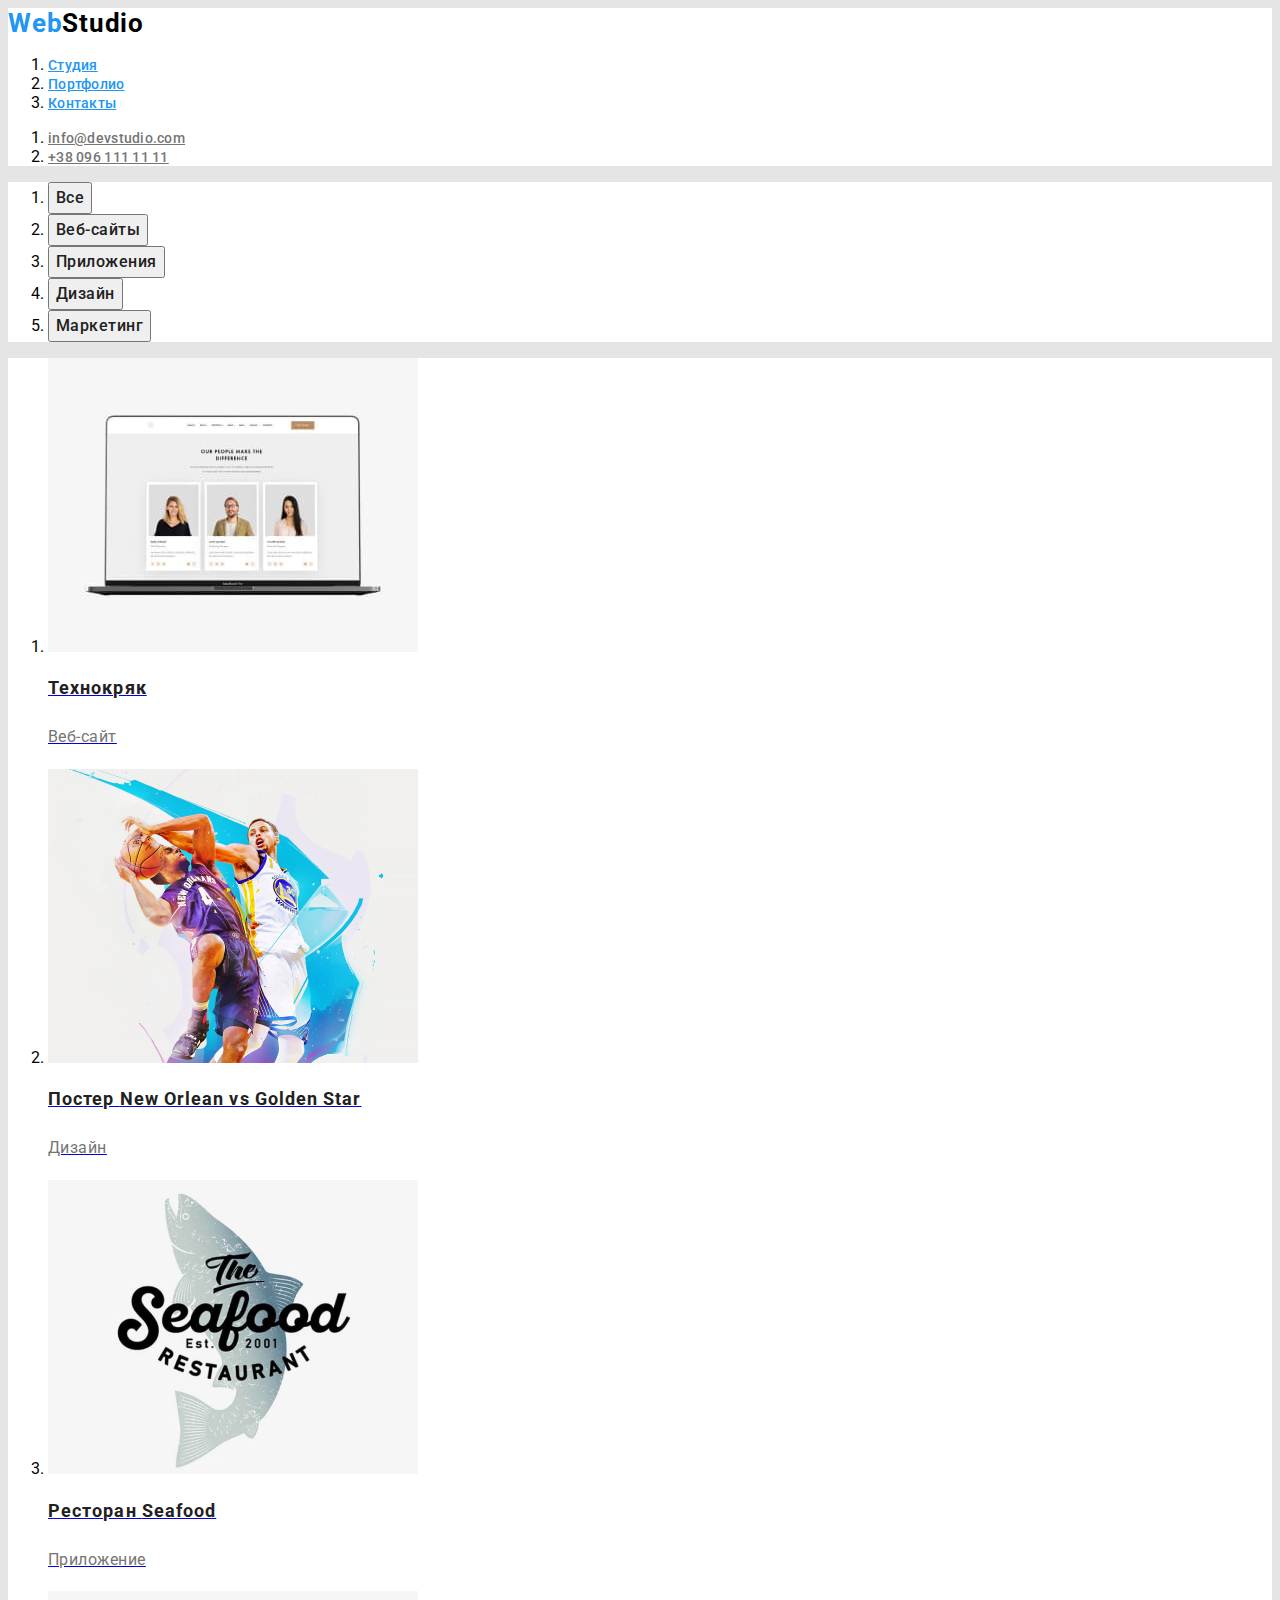
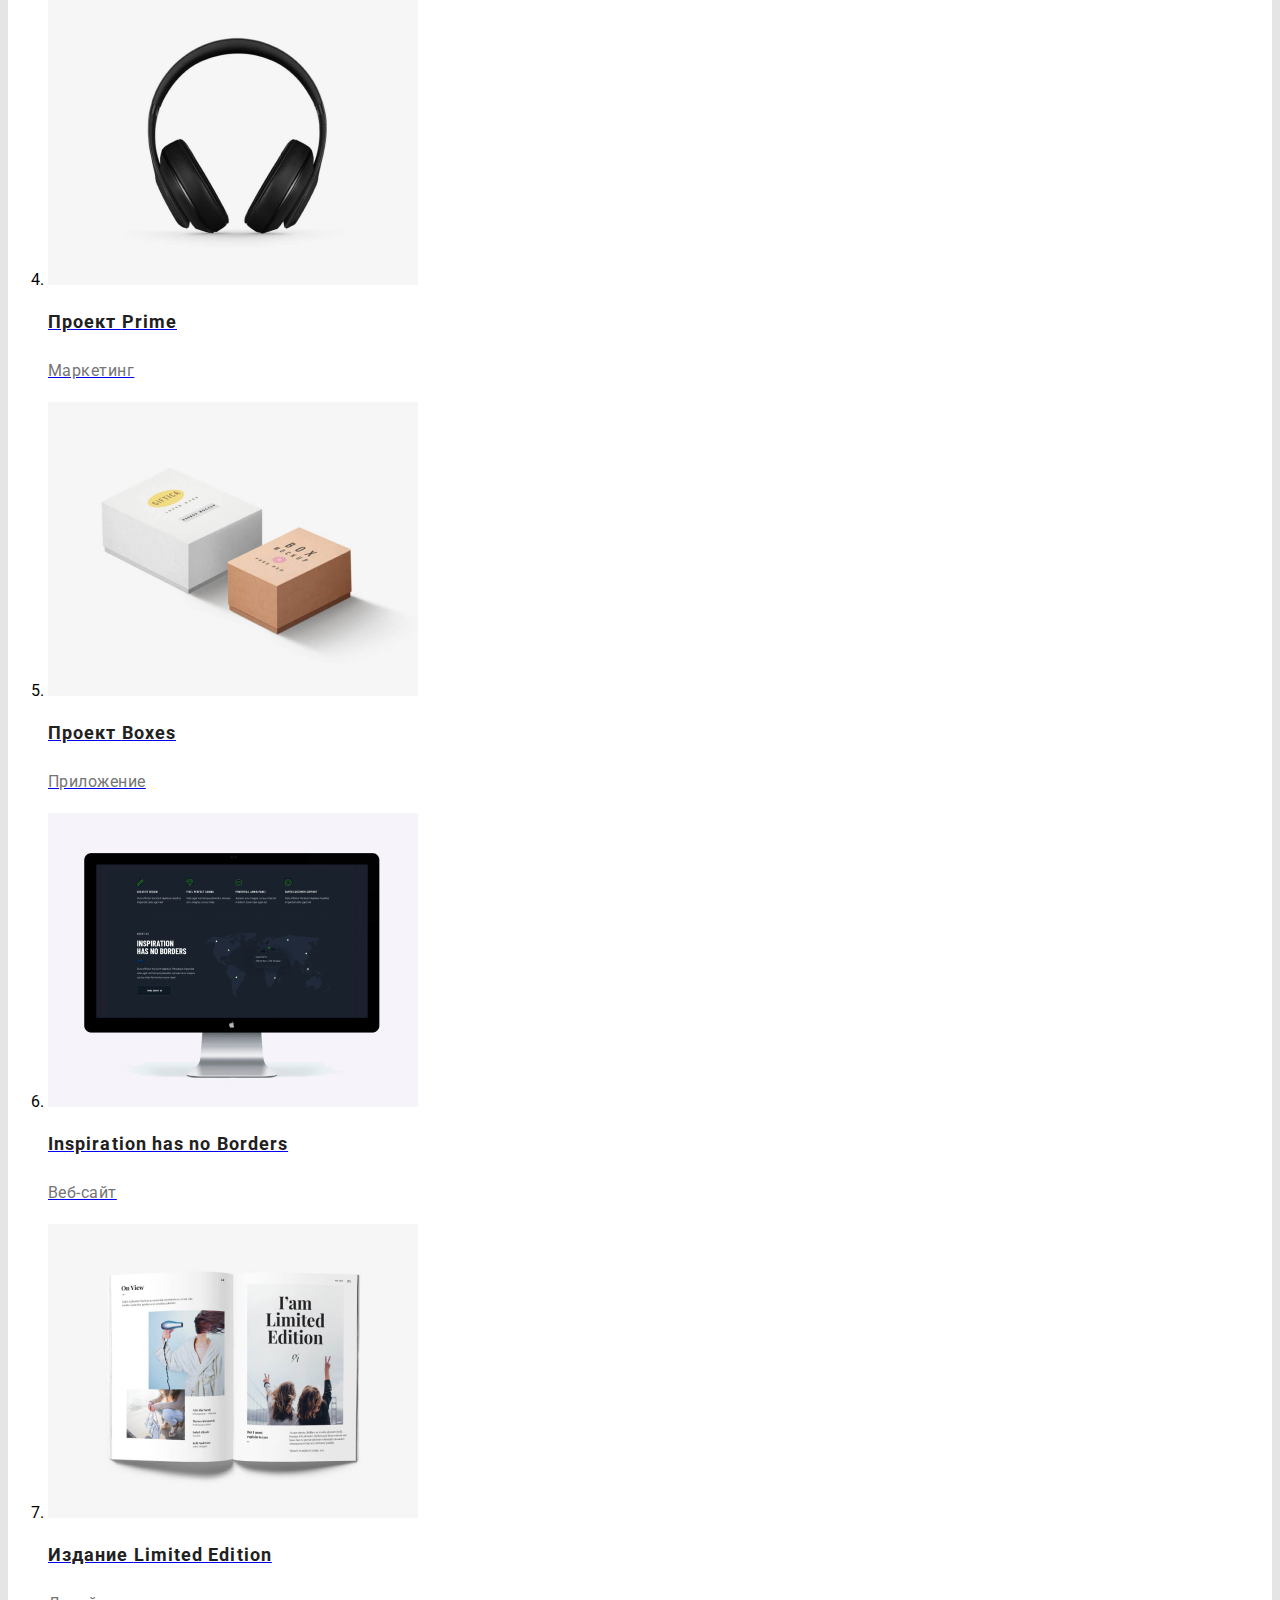
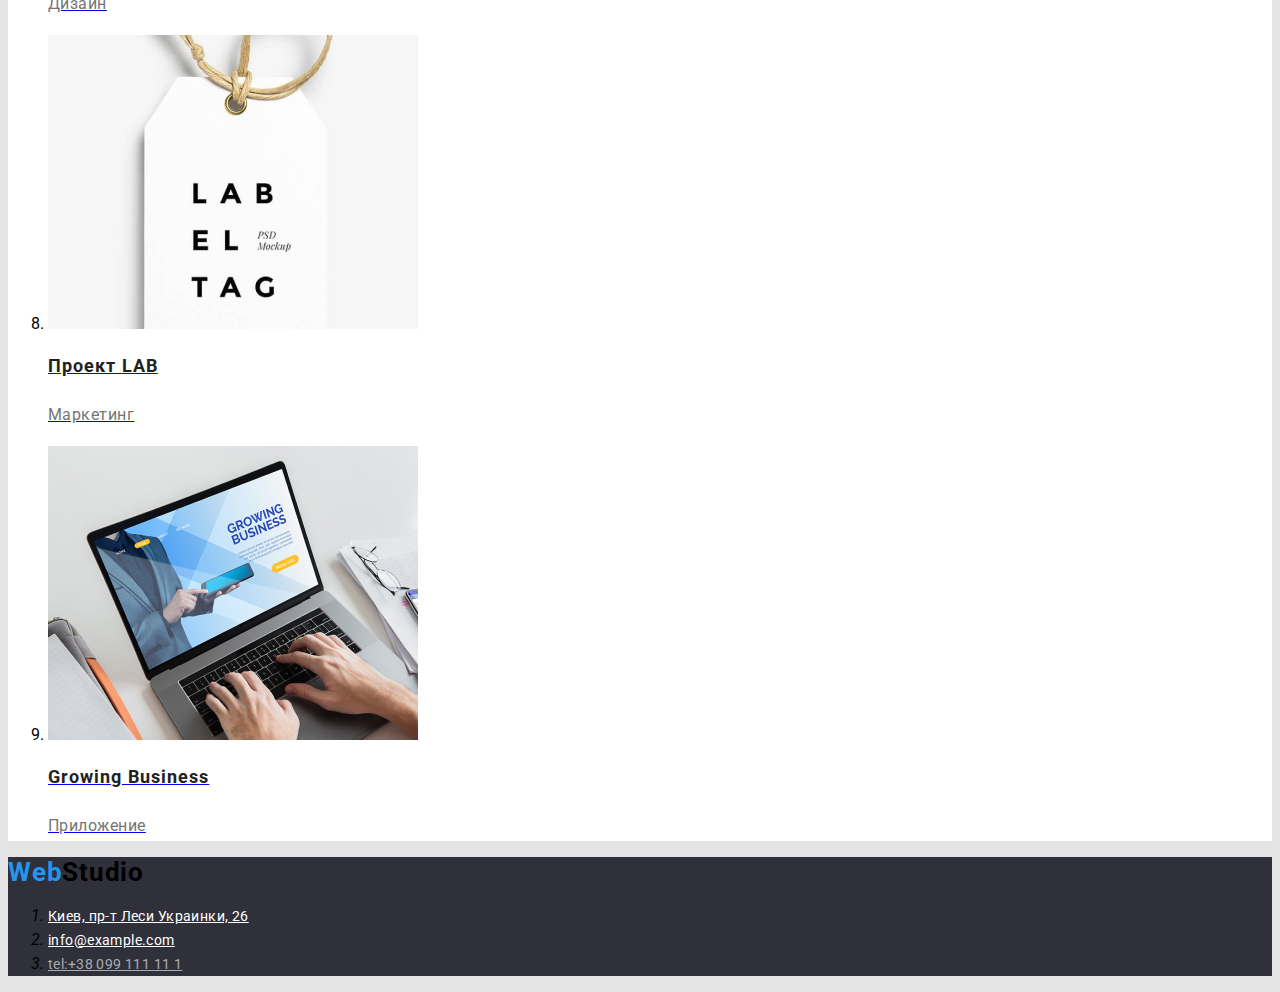
==== portfolio.html @ d22488df "HW2-START" ====
<!DOCTYPE html>
<html lang="ru">

<head>
    <meta charset="UTF-8">
    <meta http-equiv="X-UA-Compatible" content="IE=edge">
    <meta name="viewport" content="width=device-width, initial-scale=1.0">
    <title>Document</title>
    <link rel="preconnect" href="https://fonts.googleapis.com">
    <link rel="preconnect" href="https://fonts.gstatic.com" crossorigin>
    <link href="https://fonts.googleapis.com/css2?family=Roboto:wght@400;500;700;900&display=swap" rel="stylesheet">
    <link rel="stylesheet" href="./css/styles.css">
</head>

<body class="page">
    <!-- navigation -->
    <header class=" header ">
        <nav class="header-nav">
            <a href="./index.html" lang="en" class="header-logo">
                <span class="logo-span">Web</span>Studio
            </a>
            <ul class=" header-list list">
                <li> <a href="./index.html" class="header-link current current">Студия</a></li>
                <li> <a href="./portfolio.html" class="header-link">Портфолио</a></li>
                <li> <a href="#" class="header-link">Контакты</a></li>
            </ul>
        </nav>
        <ul class="avth-nav list">
            <li> <a href="mailto:info@devstudio.com" class="header-link grey">info@devstudio.com</a></li>
            <li> <a href="tel:+380961111111" class="header-tel grey">+38 096 111 11 11</a></li>
        </ul>
    
    </header>
    <main>
        <!-- filter -->
        <section class="filter">
            <ul class="filter list list">
                <li>
                    <button type="button" class="filter-btn">Все</button>
                </li>
                <li>
                    <button type="button" class="filter-btn">Веб-сайты</button>
                </li>
                <li>
                    <button type="button" class="filter-btn">Приложения</button>
                </li>
                <li>
                    <button type="button" class="filter-btn">Дизайн</button>
                </li>
                <li>
                    <button type="button" class="filter-btn">Маркетинг</button>
                </li>
            </ul>
        </section>
        <!--projekt-->
        <section class="projekt">
            <ul class="projekt-list list">
                <h1 class="visually-hidden">
                    Портфолио
                </h1>
                <li>
                    <a href="#" class="projekt link">
                    <img src="images. port/img port(1).jpg" alt="технокряк" width="370" >
                    <h2 class="projekt-title">Технокряк</h2>
                    <p  class="projekt-text">Веб-сайт</p>
                    </a>
                </li>
                <li>
                    <a href="#" class="projekt link">
                        <img src="images. port/img port(2).jpg" alt=" постер баскетболисты" width="370" >
                        <h2 lang="en" class="projekt-title">
                                 Постер 
                            <span lang="en">New Orlean vs Golden Star</span>
                        </h2>
                        <p class="projekt-text">Дизайн</p>
                    </a>
                </li>
                <li>
                    <a href="#" class="projekt link">
                        <img src="images. port/img port(3).jpg" alt="постер ресторана" width="370" >
                        <h2 lang="en" class="projekt-title">
                                 Ресторан
                            <span lang="en">Seafood</span> 
                        </h2>
                        <p  class="projekt-text">Приложение</p>
                    </a>
                </li>
                <li>
                    <a href="#" class="projekt link">
                        <img src="images. port/img port(4).jpg" alt="наушники" width="370" >
                        <h2 lang="en" class="projekt-title">
                                Проект 
                            <span lang="en"> Prime</span>
                        </h2>
                        <p  class="projekt-text">Маркетинг</p>
                     </a>
                </li>
                <li>
                    <a href="#" class="projekt link">
                    <img src="images. port/img port(5).jpg" alt="коробки" width="370">
                    <h2 lang="en" class="projekt-title">
                            Проект
                        <span lang="en">Boxes</span>
                    </h2>
                    <p  class="projekt-text">Приложение</p>
                    </a>
                </li>
                <li>
                    <a href="#" class="projekt link">
                        <img src="images. port/img port(6).jpg" alt="монитор" width="370">
                        <h2 lang="en" class="projekt-title">
                            Inspiration has no Borders
                        </h2>
                        <p  class="projekt-text">Веб-сайт</p>
                    </a>
                </li>
                <li>
                    <a href="#" class="projekt link">
                        <img src="images. port/img port(7).jpg" alt="книга" width="370">
                        <h2 lang="en" class="projekt-title">
                                Издание 
                            <span lang="en">Limited Edition</span>
                        </h2>
                        <p  class="projekt-text">Дизайн</p>
                    </a>
                </li>
                <li>
                    <a href="#" class="projekt link">
                        <img src="images. port/img port(8).jpg" alt="бирка" width="370">
                        <h2 class="projekt-title">
                                Проект 
                            <span lang="en">LAB</span>
                        </h2>
                        <p  class="projekt-text">Маркетинг</p>
                    </a>
                </li>
                <li>
                    <a href="#" class="projekt link">
                        <img src="images. port/img port(9).jpg" alt="открытое приложение" width="370">
                        <h2 lang="en" class="projekt-title">
                            Growing Business
                        </h2>
                        <p  class="projekt-text">Приложение</p>
                    </a>
                </li>
            </ul>    
        </section>
    </main>
    <!-- Футер -->
    <footer class="footer">
        <a href="./index.html" lang="en" class="footer-logo">
            <span class="logo-span">Web</span>Studio
        </a>
        <address>
            <ul class="footer-list list">
                <li>
                    <a href="https://goo.gl/maps/2USZwXQaz1WwdcCW7" target="_blank " rel="noopener nofollow"
                        class="footer-link">Киев, пр-т Леси Украинки, 26</a>
                </li>
                <li>
                    <a href="mailto:info@example.com" class="footer-link">info@example.com</a>
                </li>
                <li>
                    <a href="tel:+380991111111" class="footer-tel">tel:+38 099 111 11 1</a>
                </li>
            </ul>
        </address>
    </footer>
</body>

</html>
---- css/styles.css ----
body {
    font-family: "roboto",Open Sans;
 }

 /* цвет основного текста  #212121 */
 /* цвет вторичный #757575 */
 /* акцент  #2196F3*/
 /* белый #FFFFFF*/
:root {
    --title-text-color:#212121;
    --secondary-text-color:#757575;
    --accent-text-color:#2196F3;

}
 body {
background-color: #E5E5E5;
}

    
.list {
  list-style: style none; 
}

/* --------------- navigation------------- */
.header-logo,.footer-logo{
    text-decoration: none;
}
.header-logo {
    font-weight: 700;
    font-size: 26px;
    line-height: 31px;
    /* identical to box height */
    letter-spacing: 0.03em;
    color: #000000;
}
.logo-span {
font-weight: 700;
    font-size: 26px;
    line-height: 1.19;
    /* identical to box height */
    letter-spacing: 0.03em;
    color: #2196F3;
}

.header {
background-color: #FFFFFF;
}    

 .header-link {
    font-weight: 500;
    font-size: 14px;
    line-height: 1.14;
    letter-spacing: 0.02em;
    color: #2196F3;
 }
 .header-list :hover,
 .header-list :focus{
    color: #000000;
}

 .grey{
    font-weight: 500;
    font-size: 14px;
    line-height: 1.14;
    letter-spacing: 0.02em;
    color: #757575;
}

.avth-nav :hover,
.avth-nav :focus {
color: #2196F3;
}

 /* --------Hero-------- */
.hero {
    background-color: #2F303A;;
    
}
.hero-title {
    
    font-weight: 900;
    font-size: 44px;
    line-height: 60px;
    /* or 136% */
    text-align: center;
    letter-spacing: 0.06em;
    text-transform: uppercase;
    color: #FFFFFF;
}
.hero-btn{
    background-color: #2196F3;
}

.hero-btn {
    font-weight: 700;
    font-size: 16px;
    line-height: 30px;
    /* identical to box height, or 188% */
    display: flex;
    align-items: center;
    text-align: center;
    letter-spacing: 0.06em;
    color: #FFFFFF;
}
  
/* ----------features-Benefits----------- */

.features,.doing,.employees {
    background-color:#FFFFFF;
}


.visually-hidden {
    position: absolute;
    white-space: nowrap;
    width: 1px;
    height: 1px;
    overflow: hidden;
    border: 0;
    padding: 0;
    clip: rect(0 0 0 0);
    clip-path: inset(50%);
    margin: -1px;
} 


.feature-after-title{
    font-weight: 700;
     font-size: 14px;
    line-height: 1.14;
    letter-spacing: 0.03em;
    text-transform: uppercase;
     color: #212121;
}
.featur-text {
    font-weight: 400;
    font-size: 14px;
    line-height: 1.71;
    /* or 171% */
    letter-spacing: 0.03em;
     color: #757575;
}

  /* -------------doing------------ */

.doing-title,.employees-title {
    font-weight: 700;
    font-size: 36px;
    line-height: 1.16;
    text-align: center;
    letter-spacing: 0.03em;
    color: #212121;
}

  /* ---------------employees---------- */

.employees-after-title {
    font-weight: 500;
    font-size: 16px;
    line-height: 19px;
    /* identical to box height */
    text-align: center;
    letter-spacing: 0.03em;
    color: #212121;
}
.employees-text {
    font-weight: 400;
    font-size: 16px;
    line-height: 1.18;
    /* identical to box height */
    text-align: center;
    letter-spacing: 0.03em;
    color: #757575;
}

    /* ----------footer-------------- */
    .footer {
        background-color: #2F303A;
    }
    .footer-logo{   
     font-weight: 700;
    font-size: 26px;
    line-height: 1.19;
    /* identical to box height */
    letter-spacing: 0.03em;
    color: #000000;
    }
    .footer-link {
        font-family: 'Roboto';
        font-style: normal;
        font-weight: 400;
        font-size: 14px;
        line-height: 24px;
        /* or 171% */
        letter-spacing: 0.03em;
        color: #FFFFFF;
    }
    .footer-tel {
        font-family: 'Roboto';
        font-style: normal;
        font-weight: 400;
        font-size: 14px;
        line-height: 24px;
        /* or 171% */
        letter-spacing: 0.03em;
        color: rgba(255, 255, 255, 0.6);
    }
    /* -------filter------ */
    .filter {
        background-color: #FFFFFF;
    }
    .filter-btn {
        font-family: 'Roboto';
        font-style: normal;
        font-weight: 500;
        font-size: 16px;
        line-height: 1.62;
        /* identical to box height, or 162% */
        text-align: center;
        letter-spacing: 0.03em;
        color: #212121;
    } 
     .filter :hover, 
     .filter :focus {
        color: #FFFFFF;;
     }
     
      /* --------projekt------- */
      .projekt {
        background-color: #FFFFFF;
      }
      .projekt-title {
        font-weight: 700;
            font-size: 18px;
            line-height: 2;
            /* identical to box height, or 200% */
            letter-spacing: 0.06em;
            color: #212121;
      }
      .projekt-text {
        font-weight: 400;
            font-size: 16px;
            line-height: 1.88;
            /* identical to box height, or 188% */
            letter-spacing: 0.03em;
            color: #757575;
      }
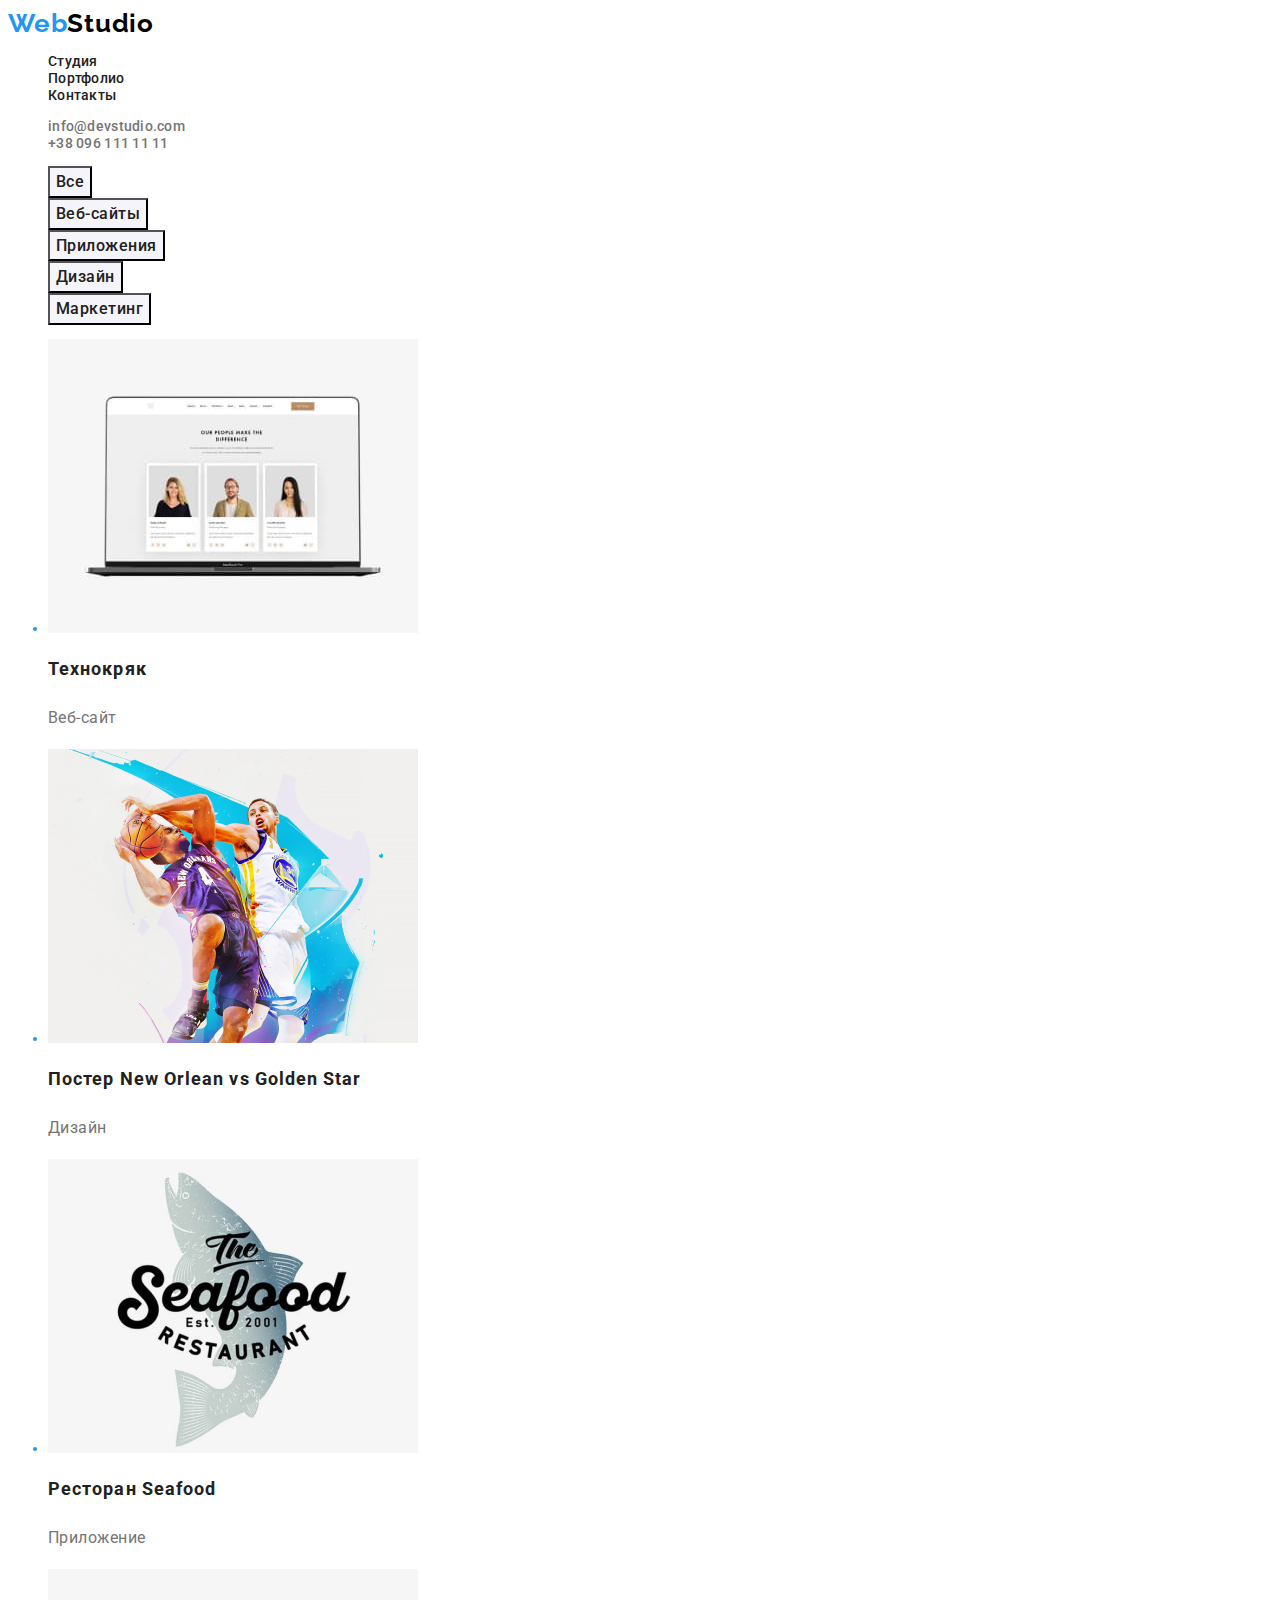
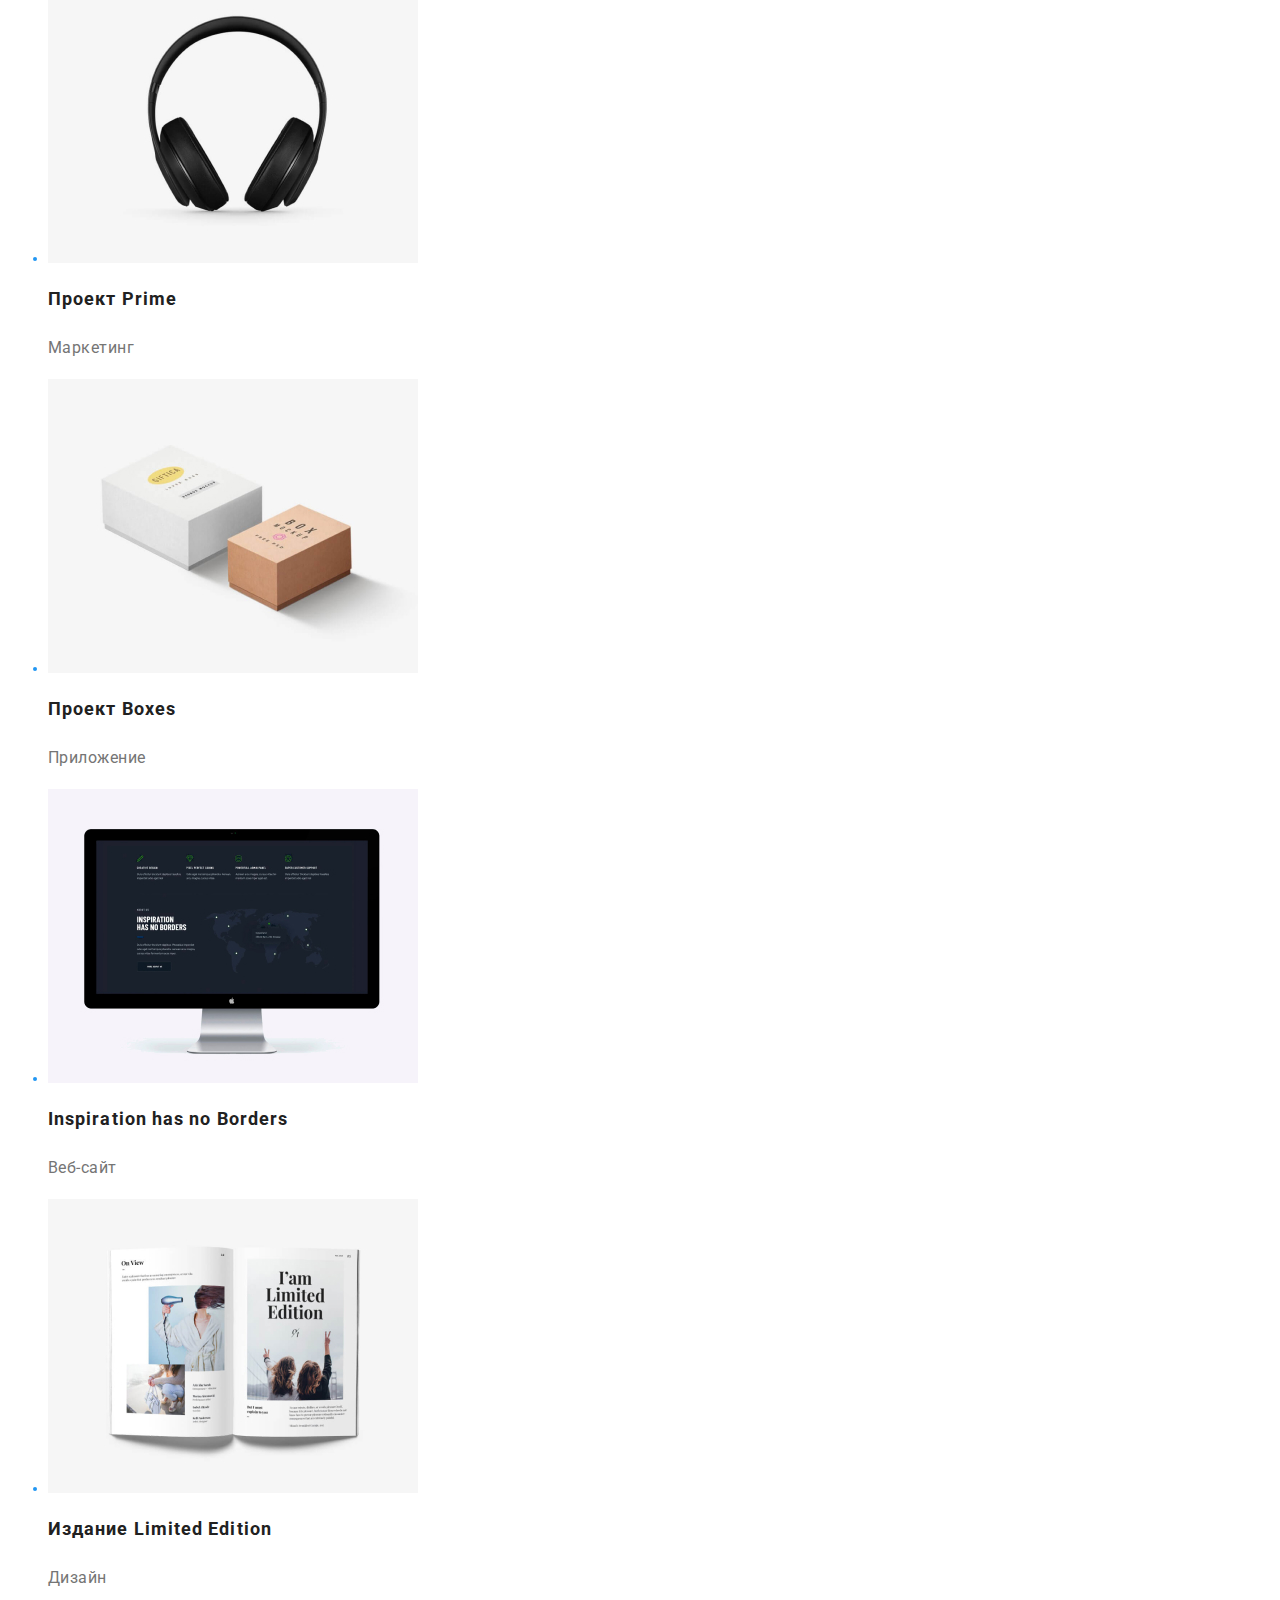
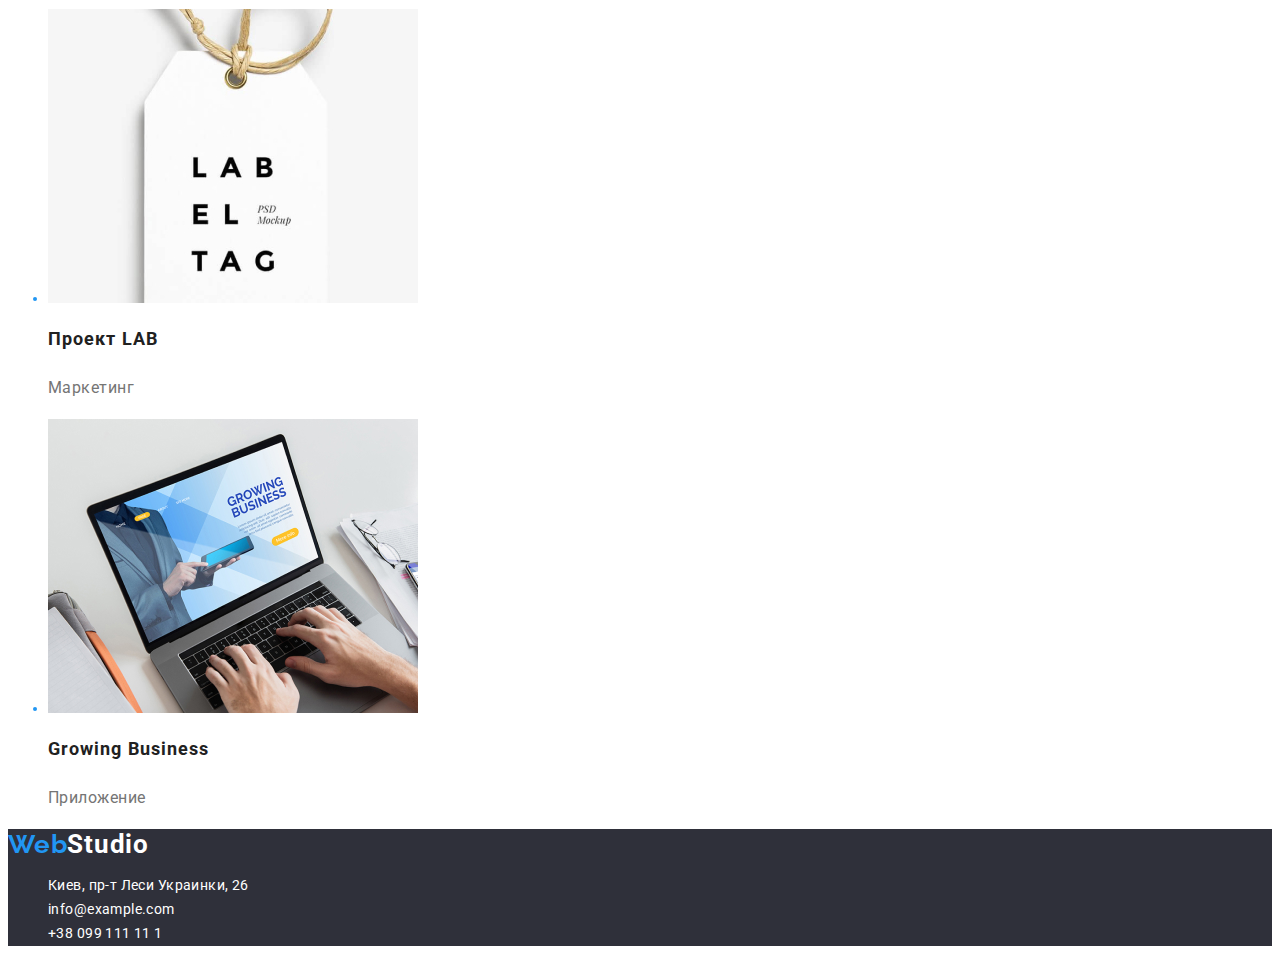
==== commit 31abb2d2: "hw2-corection" ====
--- a/portfolio.html
+++ b/portfolio.html
@@ -8,7 +8,7 @@
     <title>Document</title>
     <link rel="preconnect" href="https://fonts.googleapis.com">
     <link rel="preconnect" href="https://fonts.gstatic.com" crossorigin>
-    <link href="https://fonts.googleapis.com/css2?family=Roboto:wght@400;500;700;900&display=swap" rel="stylesheet">
+    <link href="https://fonts.googleapis.com/css2?family=Raleway:wght@700&family=Roboto:wght@400;500;700;900&display=swap" rel="stylesheet">
     <link rel="stylesheet" href="./css/styles.css">
 </head>
 
@@ -20,21 +20,23 @@
                 <span class="logo-span">Web</span>Studio
             </a>
             <ul class=" header-list list">
-                <li> <a href="./index.html" class="header-link current current">Студия</a></li>
-                <li> <a href="./portfolio.html" class="header-link">Портфолио</a></li>
-                <li> <a href="#" class="header-link">Контакты</a></li>
+                <li> <a href="./index.html" class="header-link link current">Студия</a></li>
+                <li> <a href="./portfolio.html" class="header-link link">Портфолио</a></li>
+                <li> <a href="#" class="header-link link">Контакты</a></li>
             </ul>
         </nav>
         <ul class="avth-nav list">
-            <li> <a href="mailto:info@devstudio.com" class="header-link grey">info@devstudio.com</a></li>
-            <li> <a href="tel:+380961111111" class="header-tel grey">+38 096 111 11 11</a></li>
+            <li> <a href="mailto:info@devstudio.com" class="header-link grey link">info@devstudio.com</a></li>
+            <li> <a href="tel:+380961111111" class="header-tel grey link">+38 096 111 11 11</a></li>
         </ul>
     
     </header>
-    <main>
+    <main >
         <!-- filter -->
-        <section class="filter">
-            <ul class="filter list list">
+        <h1 class="visually-hidden">
+            Портфолио
+        </h1>
+            <ul class="filter-list list">
                 <li>
                     <button type="button" class="filter-btn">Все</button>
                 </li>
@@ -51,13 +53,10 @@
                     <button type="button" class="filter-btn">Маркетинг</button>
                 </li>
             </ul>
-        </section>
-        <!--projekt-->
-        <section class="projekt">
-            <ul class="projekt-list list">
-                <h1 class="visually-hidden">
-                    Портфолио
-                </h1>
+        
+            <!--projekt-->
+        
+           <ul>
                 <li>
                     <a href="#" class="projekt link">
                     <img src="images. port/img port(1).jpg" alt="технокряк" width="370" >
@@ -144,7 +143,7 @@
                     </a>
                 </li>
             </ul>    
-        </section>
+        
     </main>
     <!-- Футер -->
     <footer class="footer">
@@ -155,13 +154,13 @@
             <ul class="footer-list list">
                 <li>
                     <a href="https://goo.gl/maps/2USZwXQaz1WwdcCW7" target="_blank " rel="noopener nofollow"
-                        class="footer-link">Киев, пр-т Леси Украинки, 26</a>
+                        class="footer-link link">Киев, пр-т Леси Украинки, 26</a>
                 </li>
                 <li>
-                    <a href="mailto:info@example.com" class="footer-link">info@example.com</a>
+                    <a href="mailto:info@example.com" class="footer-link link">info@example.com</a>
                 </li>
                 <li>
-                    <a href="tel:+380991111111" class="footer-tel">tel:+38 099 111 11 1</a>
+                    <a href="tel:+380991111111" class="footer-link link">+38 099 111 11 1</a>
                 </li>
             </ul>
         </address>
--- a/css/styles.css
+++ b/css/styles.css
@@ -1,61 +1,77 @@
- body {
-    font-family: "roboto",Open Sans;
+ 
+ /* цвет текста основного  #212121
+   цвет текста белый #FFFFFF 
+   цвет  текста вторичный серый #757575 
+   акцент цвет голубой #2196F3 
+   #EEEEEE 
+    цвет лого #000000 
+   background наша команда/btn портфолио #F5F4FA 
+   address hover- # FFFFFF 60 % focus #FFFFFF 
+   background footer,hero #2F303A 
+   #ECECEC*/
+   body {
+    font-family: "Roboto","Open Sans","Sans Serif","Raleway";
+    color: var(--title-text-color);
+    color: var(--background-color);
+    color: var(--accent-text-color);
+    font-size: 14px;
+    letter-spacing: 0.03em;
  }
 
- /* цвет основного текста  #212121 */
- /* цвет вторичный #757575 */
- /* акцент  #2196F3*/
- /* белый #FFFFFF*/
+
 :root {
     --title-text-color:#212121;
+    --background-color: #FFFFFF;
+    --text-white-color:#FFFFFF;
     --secondary-text-color:#757575;
     --accent-text-color:#2196F3;
-
-}
- body {
-background-color: #E5E5E5;
+    --text-logo-color:#000000;
 }
 
     
 .list {
-  list-style: style none; 
-}
-
+  list-style: none;
+  
+}
+.link {
+    text-decoration: none;
+}
 /* --------------- navigation------------- */
 .header-logo,.footer-logo{
     text-decoration: none;
 }
 .header-logo {
-    font-weight: 700;
-    font-size: 26px;
-    line-height: 31px;
-    /* identical to box height */
-    letter-spacing: 0.03em;
-    color: #000000;
-}
-.logo-span {
-font-weight: 700;
+    font-family: 'Raleway';
+    font-style: normal;
+    font-weight: 700;
     font-size: 26px;
     line-height: 1.19;
     /* identical to box height */
     letter-spacing: 0.03em;
-    color: #2196F3;
-}
-
-.header {
-background-color: #FFFFFF;
-}    
+    color: var(--text-logo-color);
+}
+.logo-span {
+    font-family: 'Raleway';
+    font-style: normal;
+    font-weight: 700;
+    font-size: 26px;
+    line-height: 1.19;
+    /* identical to box height */
+    letter-spacing: 0.03em;
+    color: var(--accent-text-color);
+}
+   
 
  .header-link {
     font-weight: 500;
     font-size: 14px;
     line-height: 1.14;
     letter-spacing: 0.02em;
-    color: #2196F3;
+    color: var(--title-text-color);
  }
  .header-list :hover,
  .header-list :focus{
-    color: #000000;
+  color: var(--accent-text-color);
 }
 
  .grey{
@@ -63,12 +79,12 @@
     font-size: 14px;
     line-height: 1.14;
     letter-spacing: 0.02em;
-    color: #757575;
+    color:var(--secondary-text-color)
 }
 
 .avth-nav :hover,
 .avth-nav :focus {
-color: #2196F3;
+color: var(--accent-text-color);
 }
 
  /* --------Hero-------- */
@@ -80,35 +96,34 @@
     
     font-weight: 900;
     font-size: 44px;
-    line-height: 60px;
+    line-height: 1.36;
     /* or 136% */
     text-align: center;
     letter-spacing: 0.06em;
     text-transform: uppercase;
-    color: #FFFFFF;
-}
-.hero-btn{
-    background-color: #2196F3;
-}
+    color: var(--text-white-color);
+}
+
 
 .hero-btn {
     font-weight: 700;
     font-size: 16px;
-    line-height: 30px;
+    line-height: 1.87;
     /* identical to box height, or 188% */
     display: flex;
     align-items: center;
     text-align: center;
     letter-spacing: 0.06em;
-    color: #FFFFFF;
-}
-  
+    color: var(--title-text-color);
+    cursor: pointer;
+    background-color:var(--text-white-color);
+}
+.hero-btn:hover,
+.hero-btn:focus {
+color: var(--text-white-color);
+background-color: var(--accent-text-color);
+}
 /* ----------features-Benefits----------- */
-
-.features,.doing,.employees {
-    background-color:#FFFFFF;
-}
-
 
 .visually-hidden {
     position: absolute;
@@ -130,7 +145,7 @@
     line-height: 1.14;
     letter-spacing: 0.03em;
     text-transform: uppercase;
-     color: #212121;
+    color: var(--title-text-color);
 }
 .featur-text {
     font-weight: 400;
@@ -138,7 +153,7 @@
     line-height: 1.71;
     /* or 171% */
     letter-spacing: 0.03em;
-     color: #757575;
+    color: var(--secondary-text-color)
 }
 
   /* -------------doing------------ */
@@ -149,19 +164,21 @@
     line-height: 1.16;
     text-align: center;
     letter-spacing: 0.03em;
-    color: #212121;
+    color: var(--title-text-color);
 }
 
   /* ---------------employees---------- */
-
+.employees {
+    background-color:#F5F4FA ;
+}
 .employees-after-title {
     font-weight: 500;
     font-size: 16px;
-    line-height: 19px;
-    /* identical to box height */
-    text-align: center;
-    letter-spacing: 0.03em;
-    color: #212121;
+    line-height: 1.18;
+    /* identical to box height */
+    text-align: center;
+    letter-spacing: 0.03em;
+    color: var(--title-text-color);
 }
 .employees-text {
     font-weight: 400;
@@ -170,7 +187,7 @@
     /* identical to box height */
     text-align: center;
     letter-spacing: 0.03em;
-    color: #757575;
+    color: var(--secondary-text-color);
 }
 
     /* ----------footer-------------- */
@@ -183,32 +200,26 @@
     line-height: 1.19;
     /* identical to box height */
     letter-spacing: 0.03em;
-    color: #000000;
+    color: var(--text-white-color);
     }
     .footer-link {
         font-family: 'Roboto';
         font-style: normal;
         font-weight: 400;
         font-size: 14px;
-        line-height: 24px;
+        line-height: 1.71;
         /* or 171% */
         letter-spacing: 0.03em;
-        color: #FFFFFF;
-    }
-    .footer-tel {
-        font-family: 'Roboto';
-        font-style: normal;
-        font-weight: 400;
-        font-size: 14px;
-        line-height: 24px;
-        /* or 171% */
-        letter-spacing: 0.03em;
-        color: rgba(255, 255, 255, 0.6);
-    }
+        color:var(--text-white-color);
+    }
+    .footer-list :hover,
+    .footer-list :focus {
+    color:var(--accent-text-color);
+    }
+    
     /* -------filter------ */
-    .filter {
-        background-color: #FFFFFF;
-    }
+    
+   
     .filter-btn {
         font-family: 'Roboto';
         font-style: normal;
@@ -218,30 +229,31 @@
         /* identical to box height, or 162% */
         text-align: center;
         letter-spacing: 0.03em;
-        color: #212121;
+        cursor: pointer;
+        color: var(--title-text-color);
+        background-color: #F5F4FA;
     } 
-     .filter :hover, 
-     .filter :focus {
-        color: #FFFFFF;;
+     .filter-btn:hover, 
+     .filter-btn:focus {
+        color:var(--text-white-color);
+        background-color:var(--accent-text-color);
      }
      
       /* --------projekt------- */
-      .projekt {
-        background-color: #FFFFFF;
-      }
+      
       .projekt-title {
-        font-weight: 700;
+            font-weight: 700;
             font-size: 18px;
             line-height: 2;
             /* identical to box height, or 200% */
             letter-spacing: 0.06em;
-            color: #212121;
+        color: var(--title-text-color);
       }
       .projekt-text {
-        font-weight: 400;
+             font-weight: 400;
             font-size: 16px;
             line-height: 1.88;
             /* identical to box height, or 188% */
             letter-spacing: 0.03em;
-            color: #757575;
+            color: var(--secondary-text-color)
       }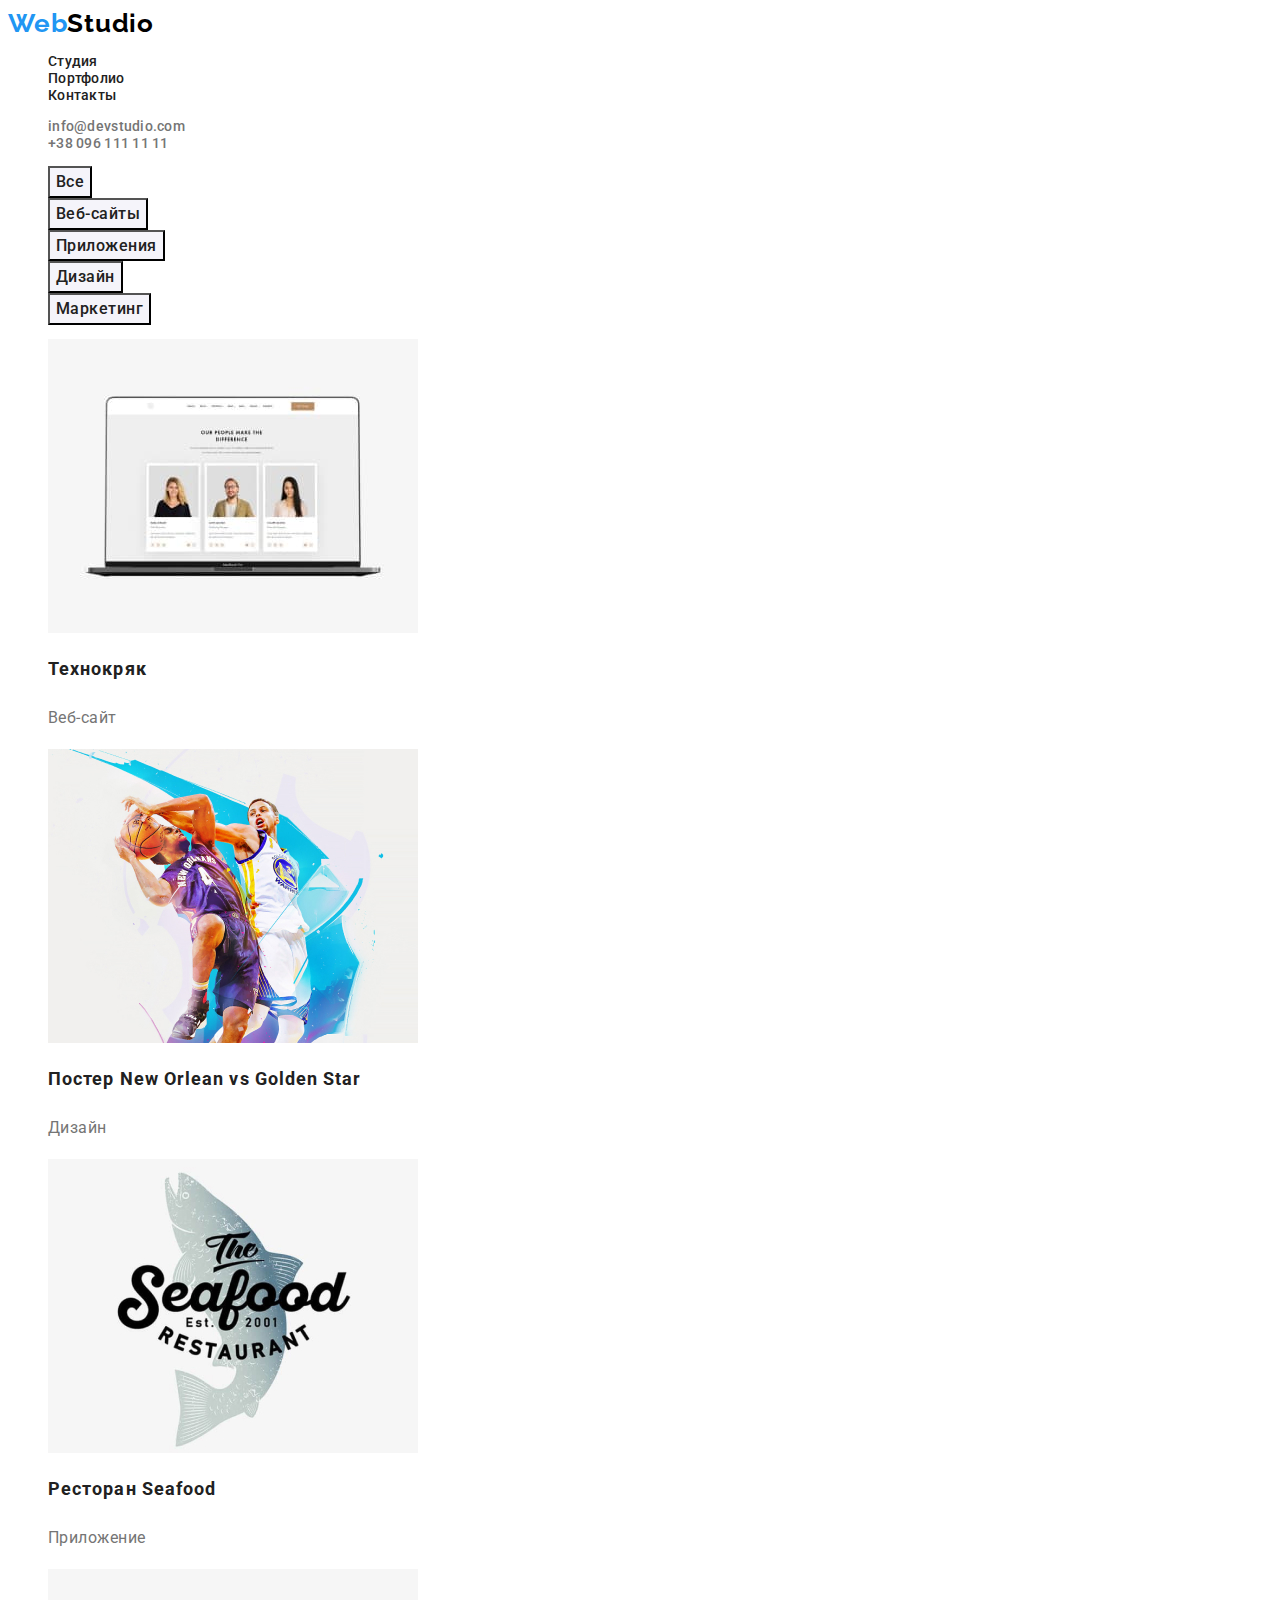
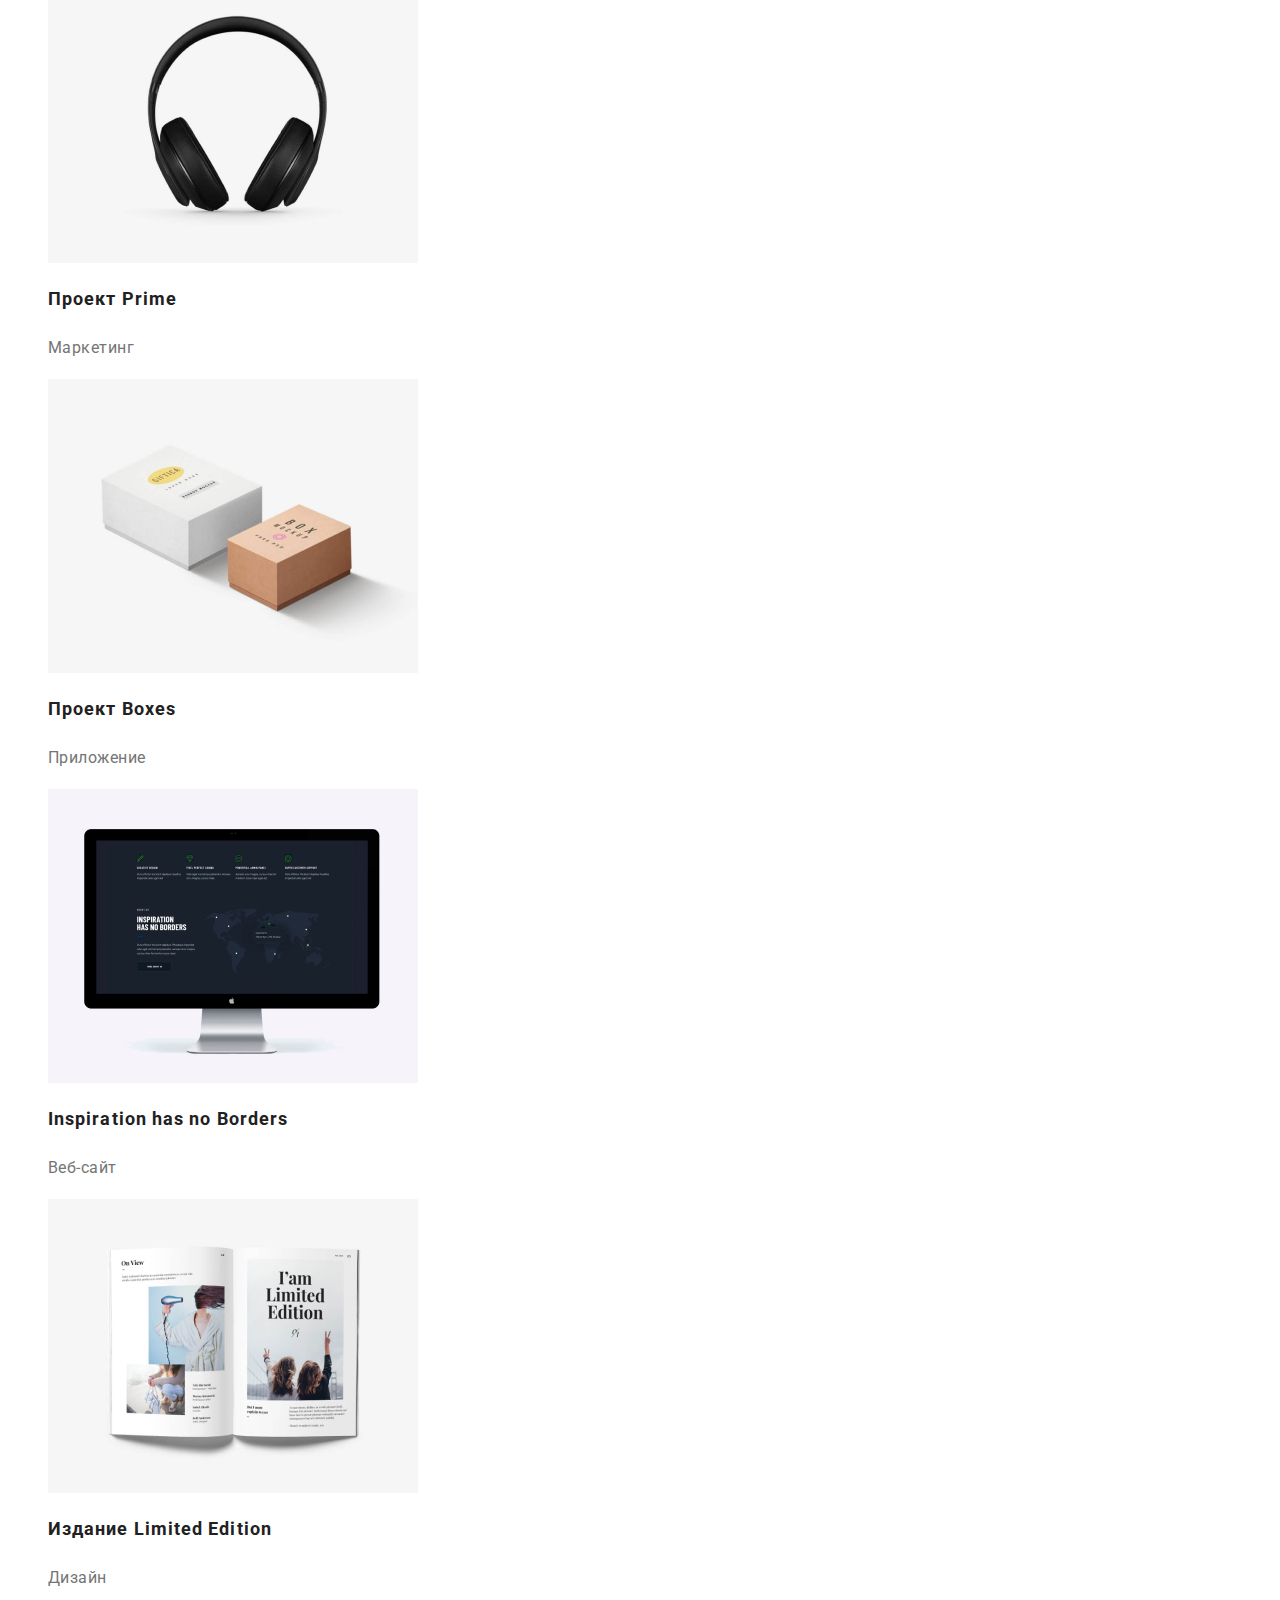
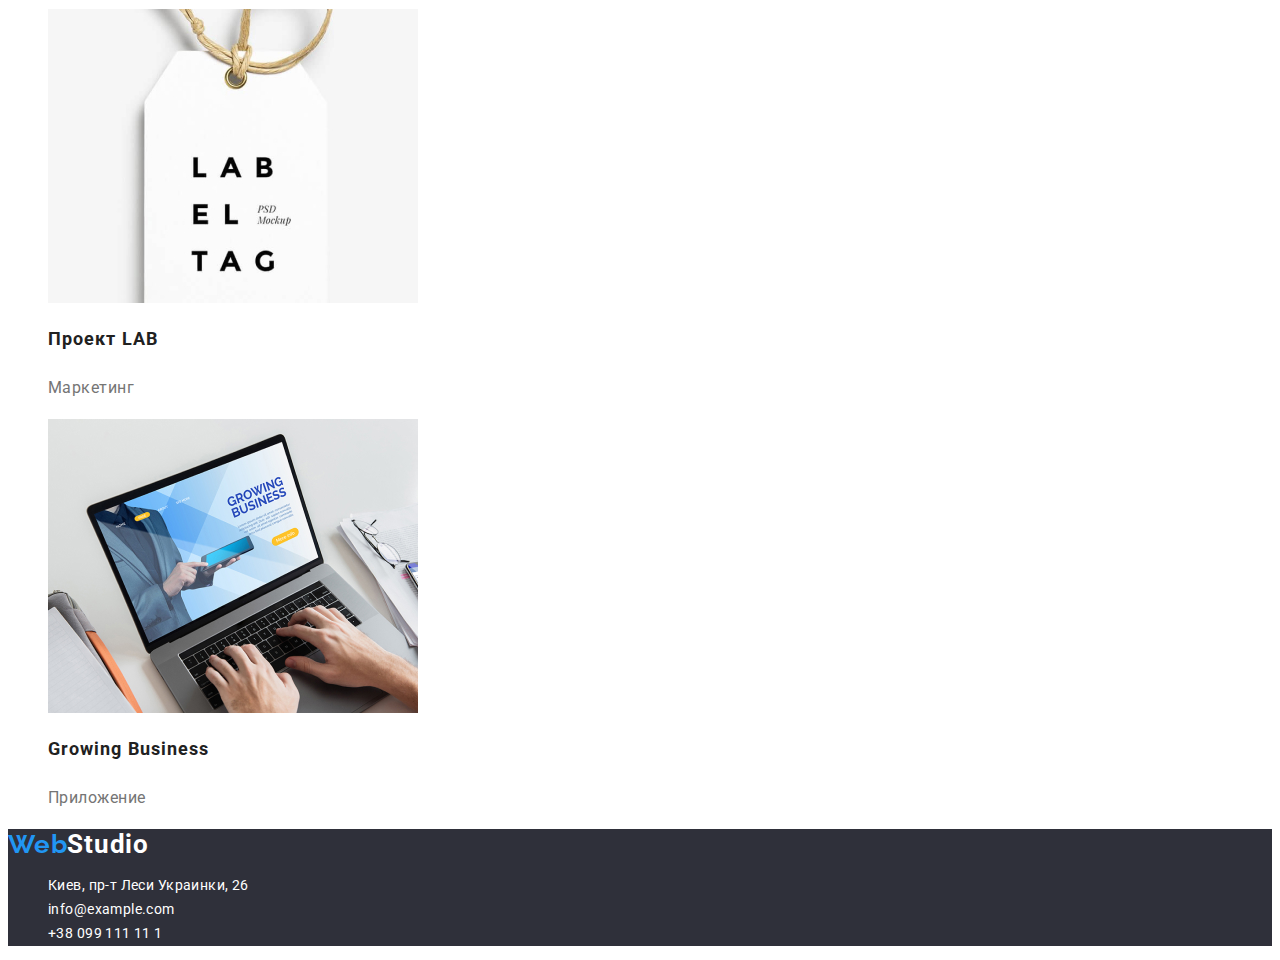
==== commit 7bd86e42: "Update portfolio.html" ====
--- a/portfolio.html
+++ b/portfolio.html
@@ -56,7 +56,7 @@
         
             <!--projekt-->
         
-           <ul>
+           <ul class="projekt-list list">
                 <li>
                     <a href="#" class="projekt link">
                     <img src="images. port/img port(1).jpg" alt="технокряк" width="370" >
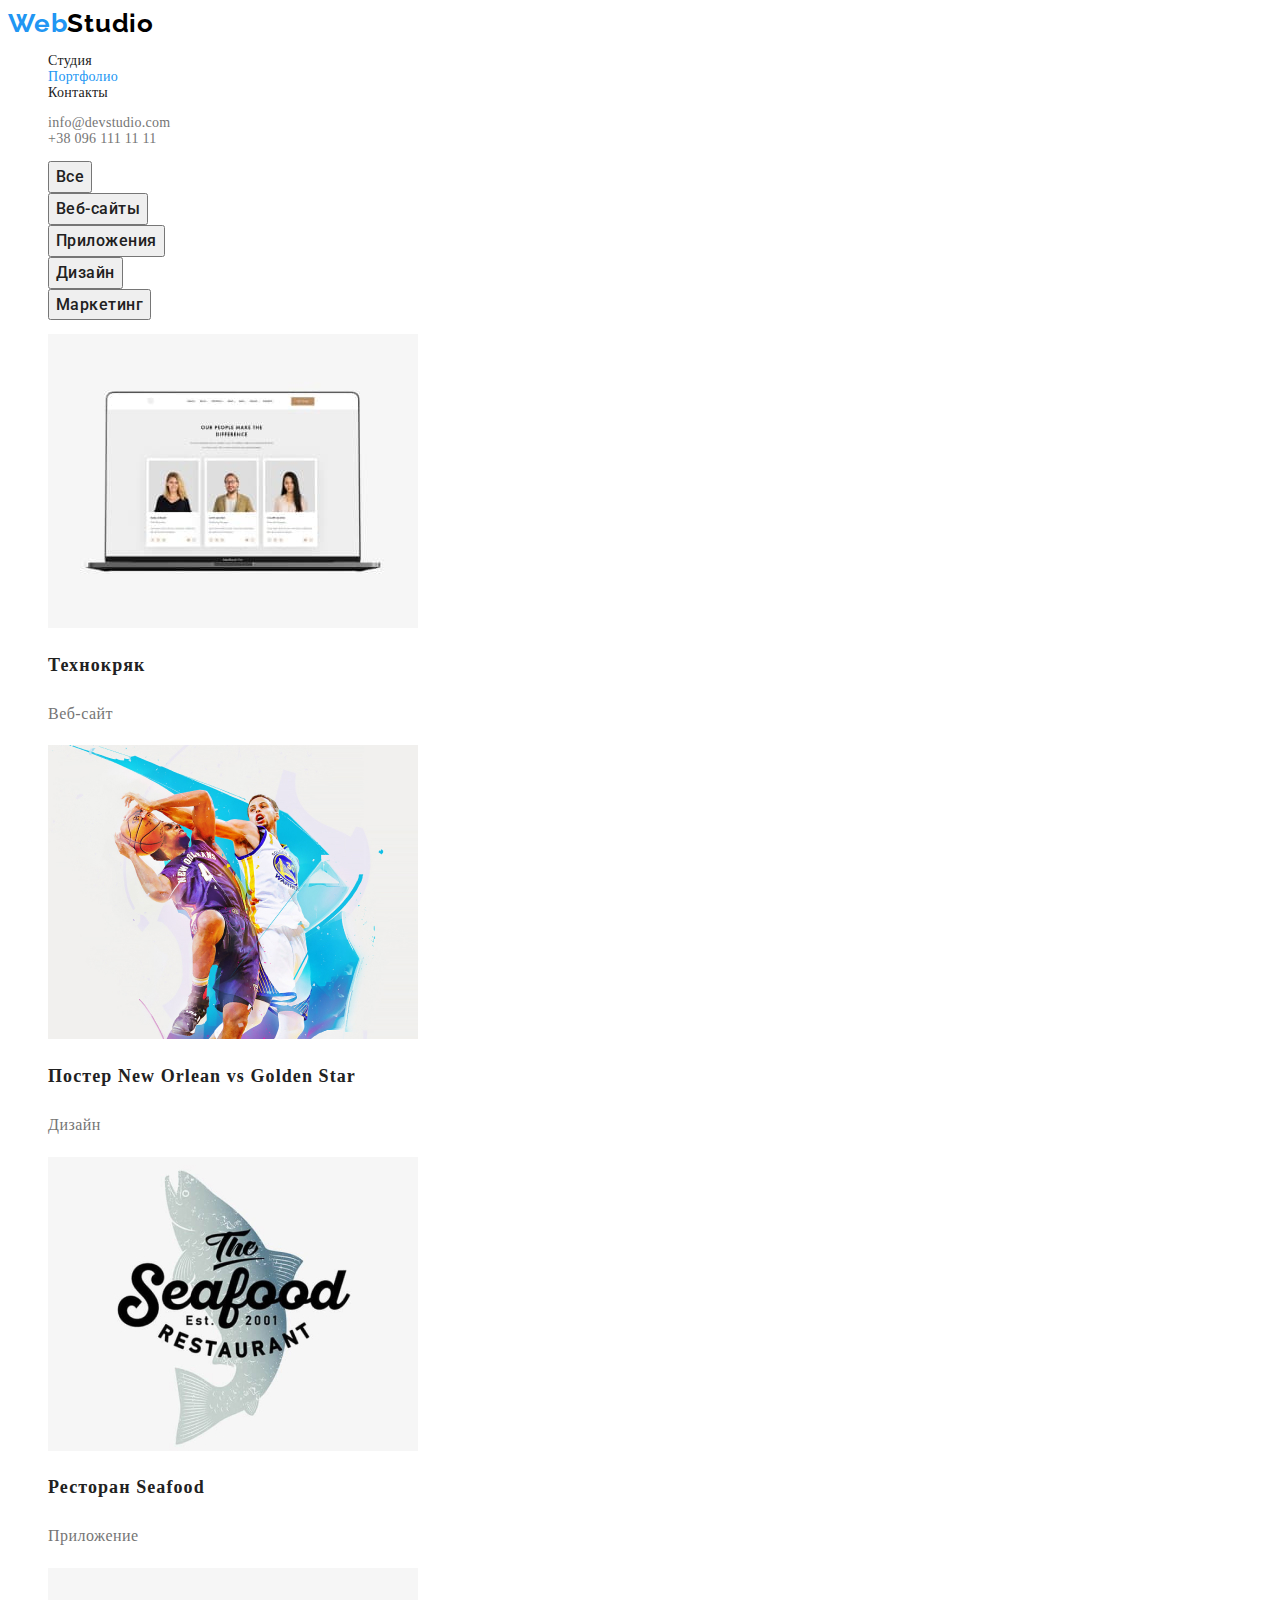
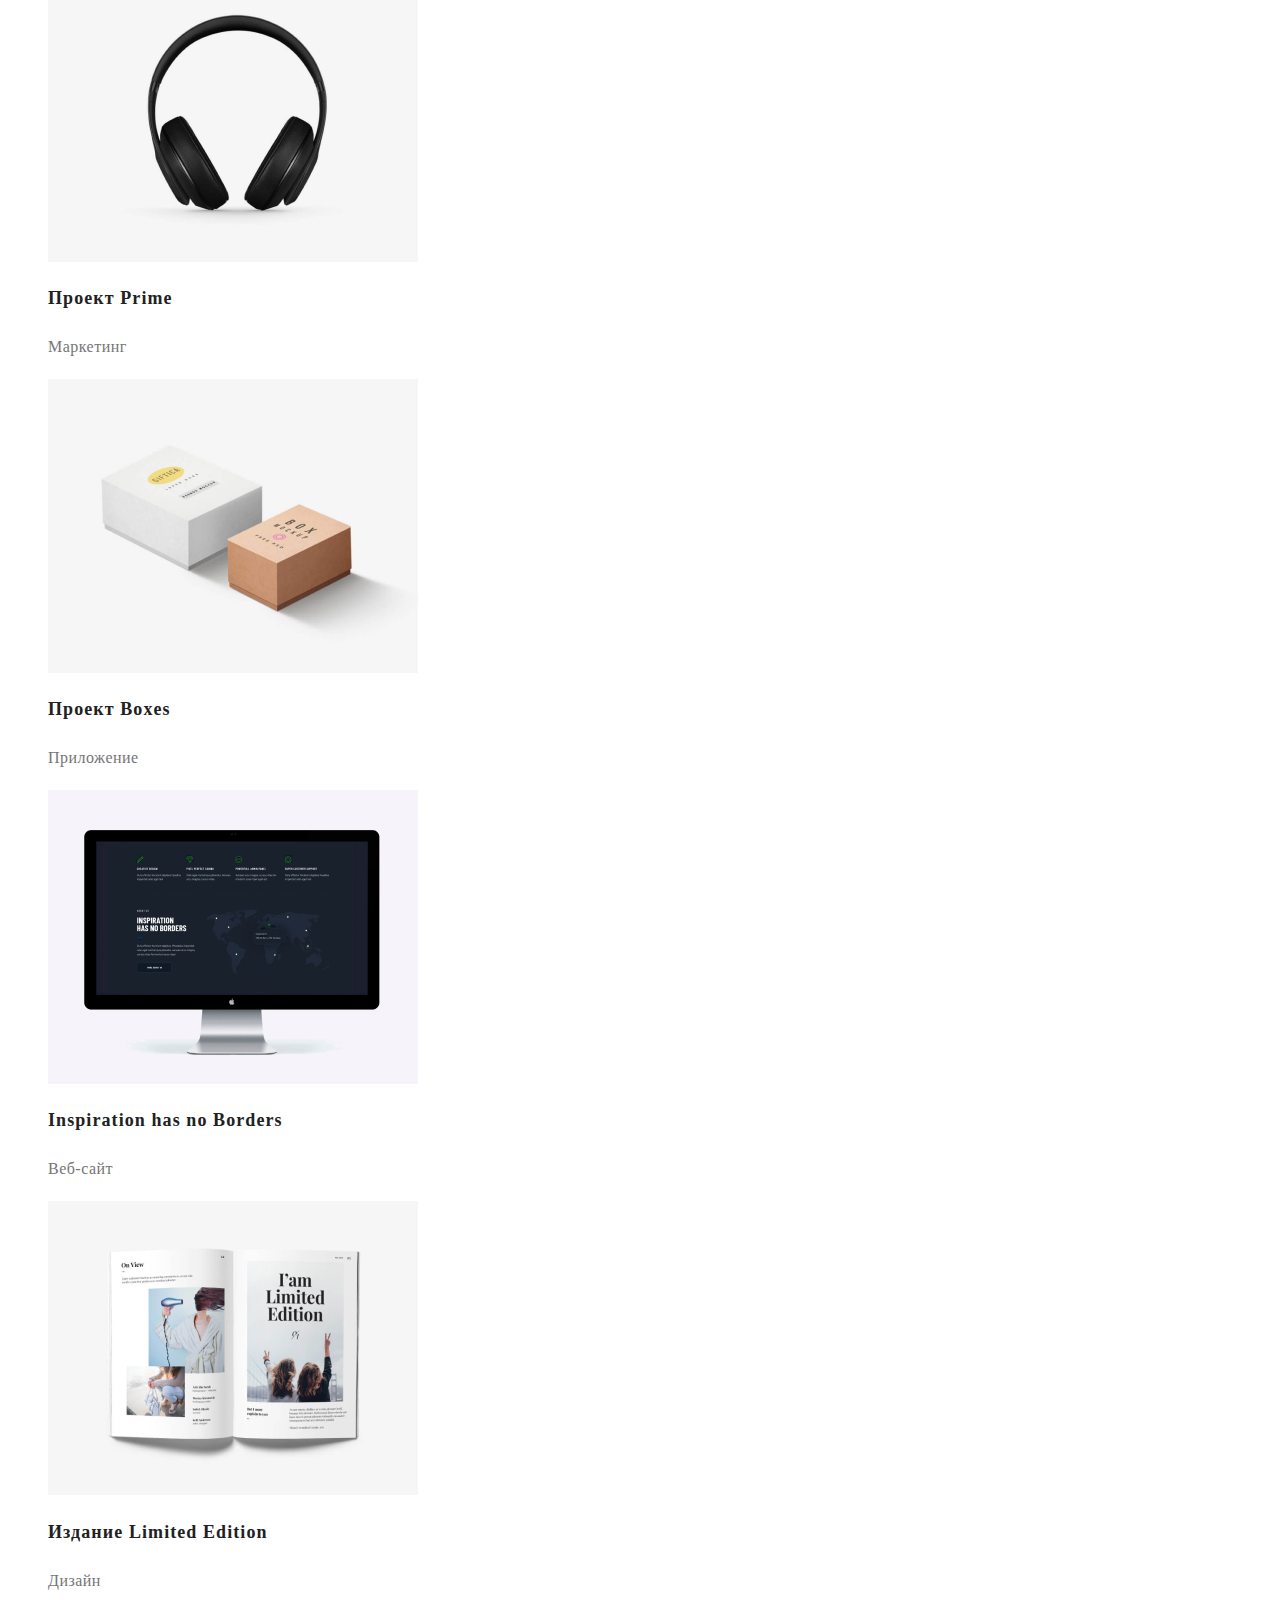
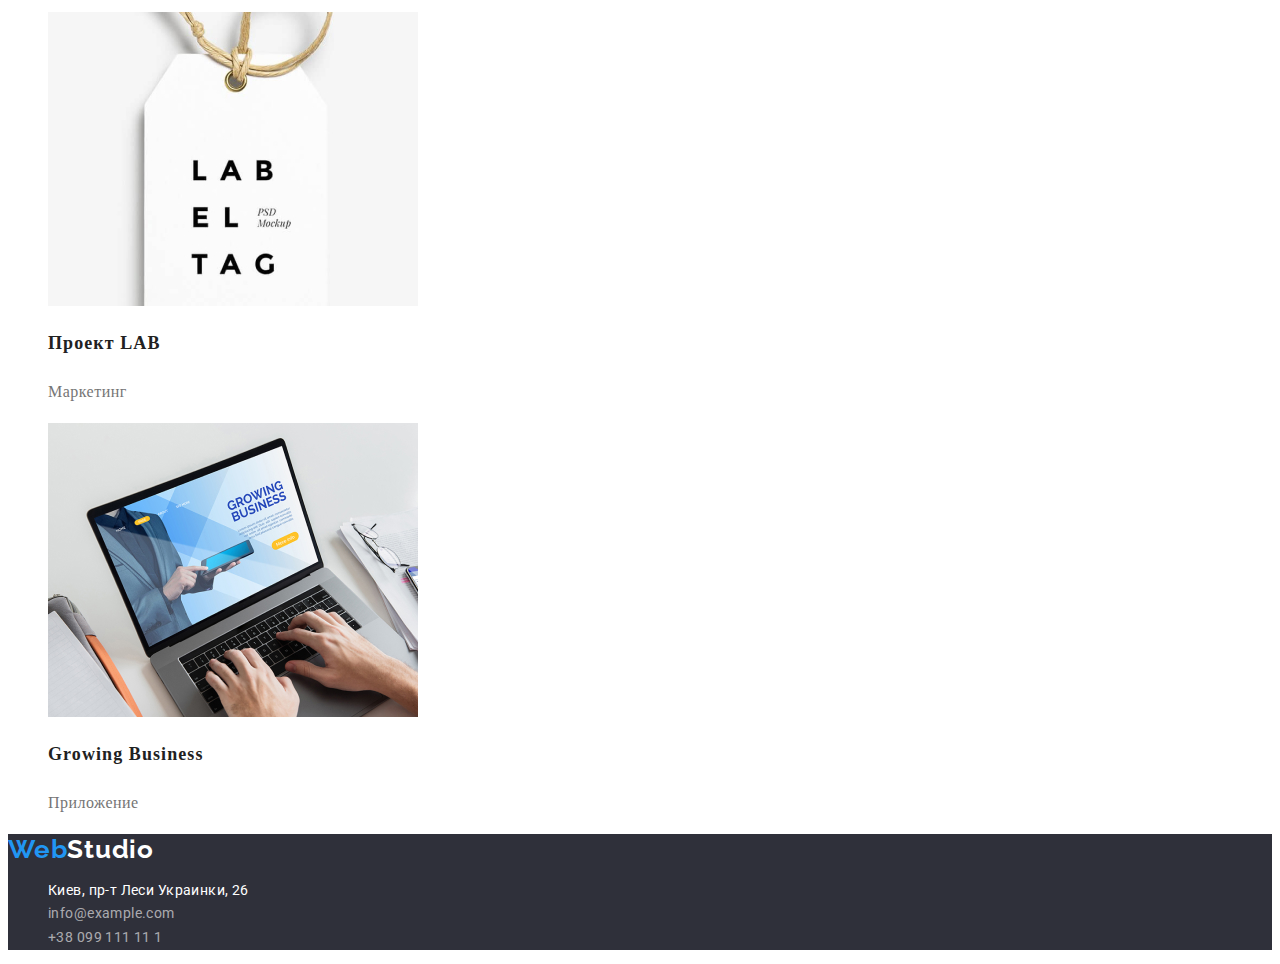
==== commit 77980ffb: "hw-2 correction2" ====
--- a/portfolio.html
+++ b/portfolio.html
@@ -20,8 +20,8 @@
                 <span class="logo-span">Web</span>Studio
             </a>
             <ul class=" header-list list">
-                <li> <a href="./index.html" class="header-link link current">Студия</a></li>
-                <li> <a href="./portfolio.html" class="header-link link">Портфолио</a></li>
+                <li> <a href="./index.html" class="header-link link ">Студия</a></li>
+                <li> <a href="./portfolio.html" class="header-link link current">Портфолио</a></li>
                 <li> <a href="#" class="header-link link">Контакты</a></li>
             </ul>
         </nav>
@@ -33,9 +33,12 @@
     </header>
     <main >
         <!-- filter -->
-        <h1 class="visually-hidden">
-            Портфолио
-        </h1>
+        <section class="portfolio">
+        
+                <h1 class="visually-hidden">
+                  Портфолио
+        
+                </h1>
             <ul class="filter-list list">
                 <li>
                     <button type="button" class="filter-btn">Все</button>
@@ -143,7 +146,7 @@
                     </a>
                 </li>
             </ul>    
-        
+        </section>
     </main>
     <!-- Футер -->
     <footer class="footer">
@@ -154,7 +157,7 @@
             <ul class="footer-list list">
                 <li>
                     <a href="https://goo.gl/maps/2USZwXQaz1WwdcCW7" target="_blank " rel="noopener nofollow"
-                        class="footer-link link">Киев, пр-т Леси Украинки, 26</a>
+                        class="footer-adres link">Киев, пр-т Леси Украинки, 26</a>
                 </li>
                 <li>
                     <a href="mailto:info@example.com" class="footer-link link">info@example.com</a>
--- a/css/styles.css
+++ b/css/styles.css
@@ -7,15 +7,15 @@
     цвет лого #000000 
    background наша команда/btn портфолио #F5F4FA 
    address hover- # FFFFFF 60 % focus #FFFFFF 
-   background footer,hero #2F303A 
-   #ECECEC*/
+   background footer,hero #2F303A */
+    
    body {
-    font-family: "Roboto","Open Sans","Sans Serif","Raleway";
-    color: var(--title-text-color);
-    color: var(--background-color);
-    color: var(--accent-text-color);
-    font-size: 14px;
-    letter-spacing: 0.03em;
+    font-family: "Roboto","Open Sans",sans-serif,;
+    color: var(--title-text-color);
+    background-color: var(--background-color);
+    font-size: 14px;
+    letter-spacing: 0.03em;
+    color: #E5E5E5
  }
 
 
@@ -26,6 +26,9 @@
     --secondary-text-color:#757575;
     --accent-text-color:#2196F3;
     --text-logo-color:#000000;
+    --footer-hero-background-color:#2F303A;
+    --secondary-background-color:#F5F4FA;
+    --features-background-color: #E5E5E5;
 }
 
     
@@ -41,7 +44,7 @@
     text-decoration: none;
 }
 .header-logo {
-    font-family: 'Raleway';
+    font-family: 'Raleway',sans-serif;
     font-style: normal;
     font-weight: 700;
     font-size: 26px;
@@ -61,7 +64,6 @@
     color: var(--accent-text-color);
 }
    
-
  .header-link {
     font-weight: 500;
     font-size: 14px;
@@ -69,11 +71,13 @@
     letter-spacing: 0.02em;
     color: var(--title-text-color);
  }
- .header-list :hover,
- .header-list :focus{
+ .header-link:hover,
+ .header-link:focus{
   color: var(--accent-text-color);
 }
-
+.current {
+    color: var(--accent-text-color);
+}
  .grey{
     font-weight: 500;
     font-size: 14px;
@@ -89,7 +93,7 @@
 
  /* --------Hero-------- */
 .hero {
-    background-color: #2F303A;;
+    background-color: var(--footer-hero-background-color);
     
 }
 .hero-title {
@@ -114,14 +118,14 @@
     align-items: center;
     text-align: center;
     letter-spacing: 0.06em;
-    color: var(--title-text-color);
+    color: var(--text-white-color);
     cursor: pointer;
-    background-color:var(--text-white-color);
+    background-color: var(--accent-text-color);
 }
 .hero-btn:hover,
 .hero-btn:focus {
-color: var(--text-white-color);
-background-color: var(--accent-text-color);
+color: var(--title-text-color);
+background-color: var(--text-white-color);
 }
 /* ----------features-Benefits----------- */
 
@@ -138,7 +142,9 @@
     margin: -1px;
 } 
 
-
+.feature{
+    background-color: var(--features-background-color);
+}
 .feature-after-title{
     font-weight: 700;
      font-size: 14px;
@@ -158,7 +164,8 @@
 
   /* -------------doing------------ */
 
-.doing-title,.employees-title {
+.doing-title,
+.employees-title {
     font-weight: 700;
     font-size: 36px;
     line-height: 1.16;
@@ -169,7 +176,7 @@
 
   /* ---------------employees---------- */
 .employees {
-    background-color:#F5F4FA ;
+    background-color:var(--secondary-background-color );
 }
 .employees-after-title {
     font-weight: 500;
@@ -192,15 +199,30 @@
 
     /* ----------footer-------------- */
     .footer {
-        background-color: #2F303A;
-    }
-    .footer-logo{   
+        background-color: var(--footer-hero-background-color);
+    }
+    .footer-logo{
+     font-family: 'Raleway',sans-serif;
      font-weight: 700;
-    font-size: 26px;
-    line-height: 1.19;
-    /* identical to box height */
-    letter-spacing: 0.03em;
-    color: var(--text-white-color);
+     font-size: 26px;
+     line-height: 1.19;
+     /* identical to box height */
+     letter-spacing: 0.03em;
+     color: var(--text-white-color);
+    }
+    .footer-adres{
+        font-family: 'Roboto';
+        font-style: normal;
+        font-weight: 400;
+        font-size: 14px;
+        line-height: 1.71;
+        /* or 171% */
+        letter-spacing: 0.03em;
+        color: var(--text-white-color);
+    }
+    .footer-adres:hover,
+    .footer-adres:focus{
+        color: var(--accent-text-color);
     }
     .footer-link {
         font-family: 'Roboto';
@@ -210,10 +232,12 @@
         line-height: 1.71;
         /* or 171% */
         letter-spacing: 0.03em;
-        color:var(--text-white-color);
-    }
-    .footer-list :hover,
-    .footer-list :focus {
+        color: rgba(255, 255, 255, 0.6);
+    }
+
+
+    .footer-link:hover,
+    .footer-link:focus {
     color:var(--accent-text-color);
     }
     
@@ -231,7 +255,7 @@
         letter-spacing: 0.03em;
         cursor: pointer;
         color: var(--title-text-color);
-        background-color: #F5F4FA;
+        background-color: var();
     } 
      .filter-btn:hover, 
      .filter-btn:focus {
